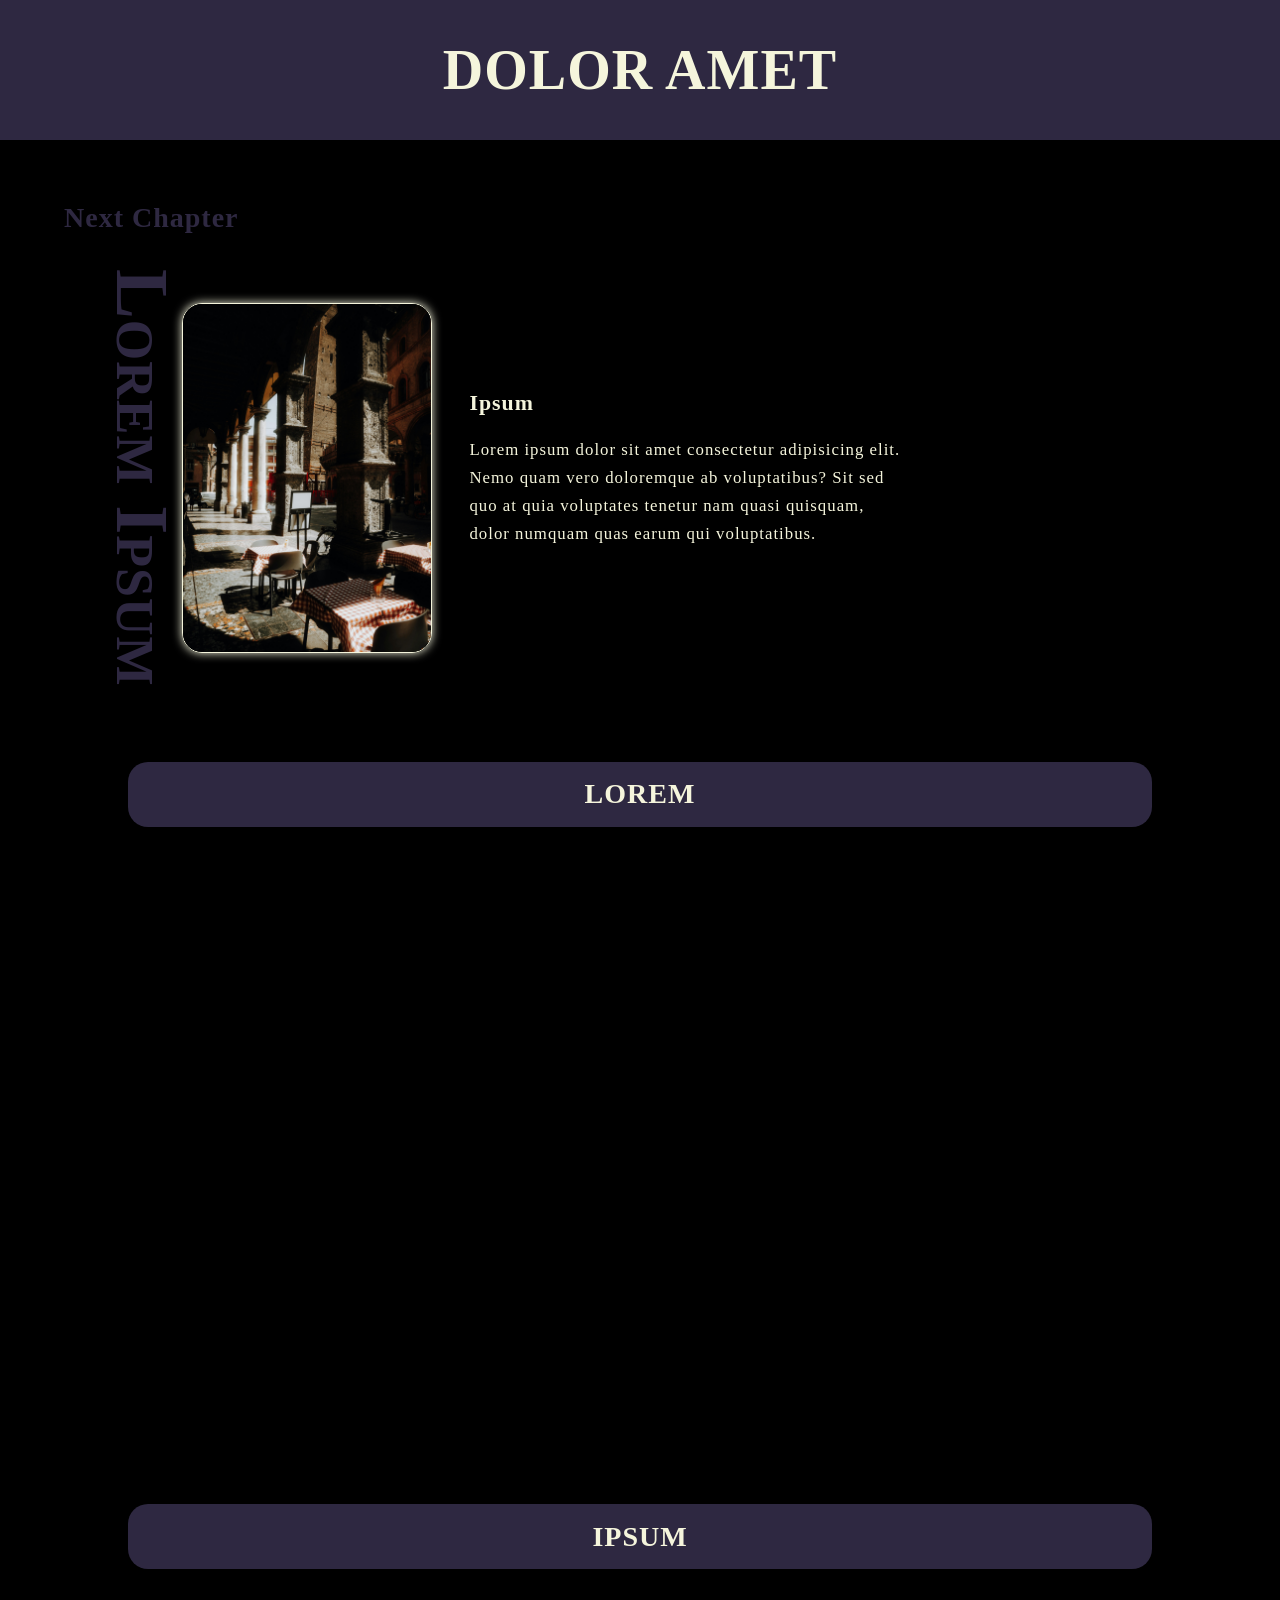
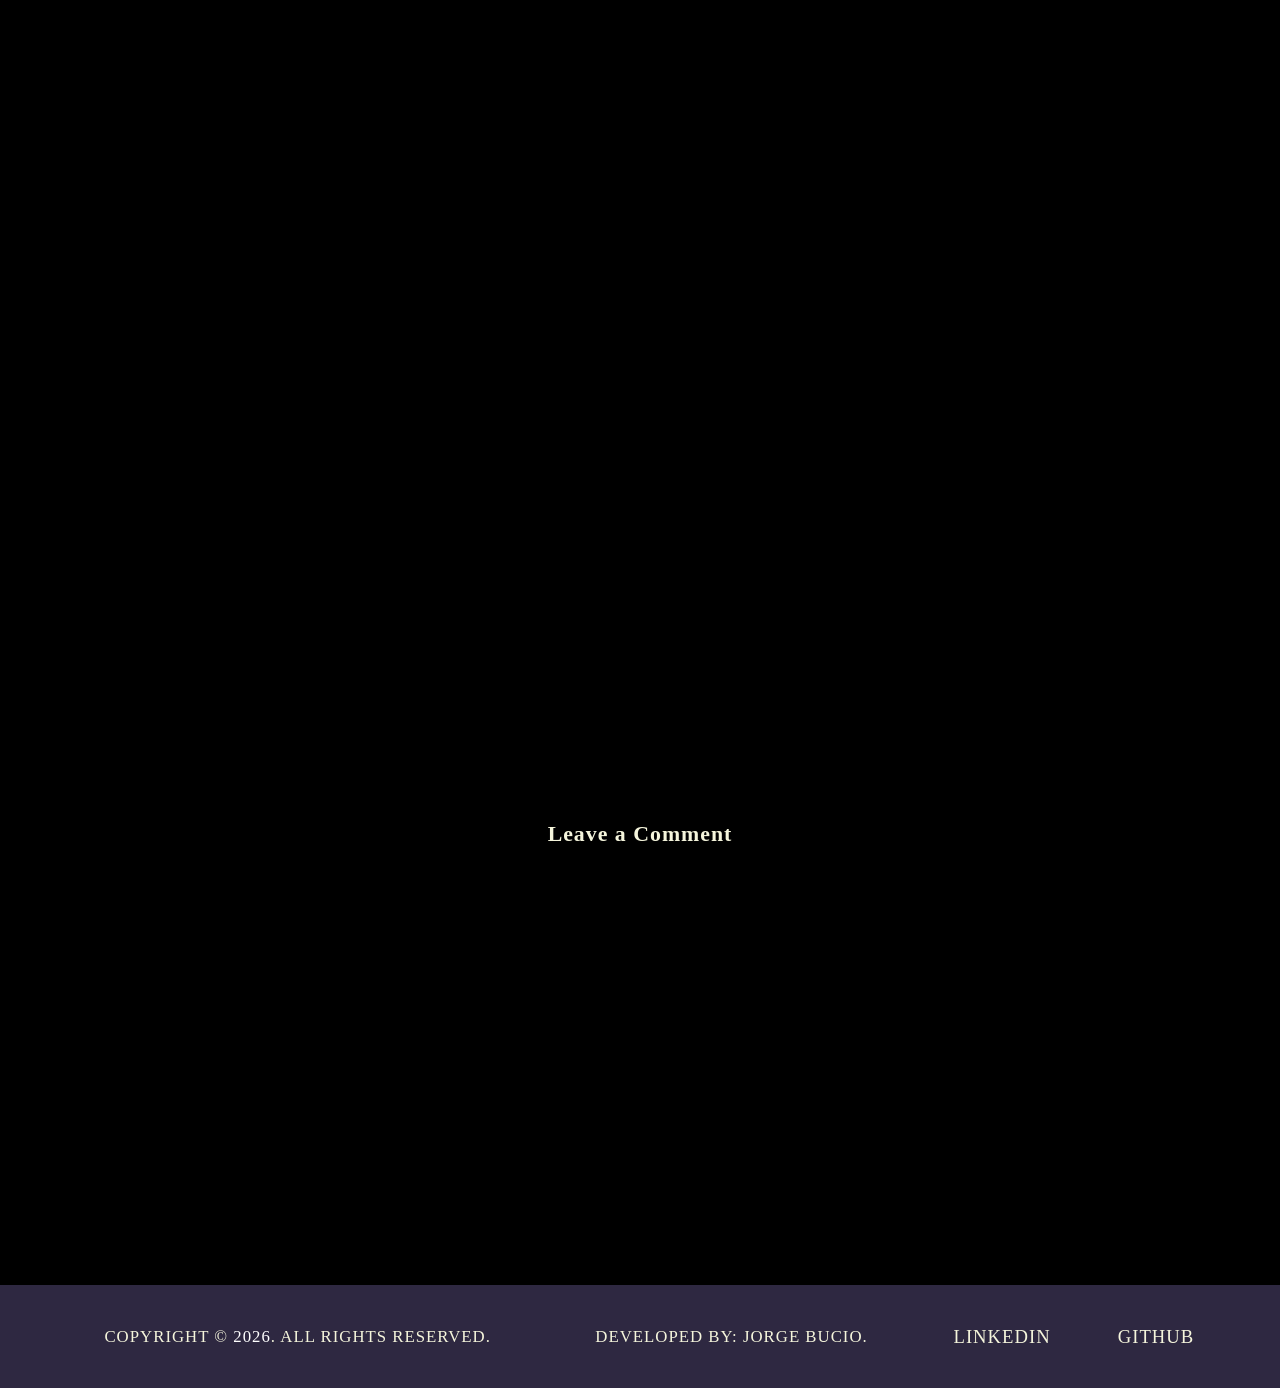
==== html/home.html @ 2b4934bb "Add files via upload" ====
<!-- HEAD STYLES & META -->
<!DOCTYPE html>
<html lang="en">
<head>
    <meta charset="UTF-8">
    <meta name="viewport" content="width=device-width, initial-scale=1.0">
    <title>Next Chapter</title>
    <link rel="icon" href="../assets/favicon-32x32.png">
    <link rel="stylesheet" href="../css/main.css">
    <link rel="stylesheet" href="../css/home.css">
</head>
<body>

    <!-- HEADER NAVIGATION / BANNER -->
    <header class="banner">
        <h1>Dolor Amet</h1>
    </header>

    <h2 class="title">Next Chapter</h2>

    <main>
        <!-- HERO SECTION (Image & Bio) -->
        <section class="top-section animate">
            <aside id="image">
                <h2 class="side-text">Lorem Ipsum</h2>
                <img src="../assets/images/img1.jpg" alt="beautiful image of tables outside of a cafe in Italy on a sunny day">
            </aside>
            <aside class="hero-content">
                <h3>Ipsum</h3>
                <p>
                    Lorem ipsum dolor sit amet consectetur adipisicing elit. Nemo quam vero doloremque ab voluptatibus? Sit sed quo at quia voluptates tenetur nam quasi quisquam, dolor numquam quas earum qui voluptatibus.
                </p>
            </aside>
        </section>

        <section class="banner">
            <h2>Lorem</h2>
        </section>

        <!-- VIDEO/IMAGE GALLERY -->
        <section class="gallery">
            <video class="animate" src="../assets/videos/video.mp4" autoplay muted loop></video>
            <img class="animate" src="../assets/images/img2.jpg" alt="image of two camels, one standing and one sitting with colorful blankets on their backs">
            <img class="animate" src="../assets/images/img3.jpg" alt="aereal image of a farm where a man is guiding his horse by the reins to a trough">
            <img class="animate" src="../assets/images/img4.jpg" alt="beatiful aereal image of a river surrounded by mountains">
            <img class="animate" src="../assets/images/img5.jpg" alt="image of a strong river with a cabin in the background and trees all covered in snow and ice">
        </section>

        <section class="banner">
            <h2>Ipsum</h2>
        </section>

        <!-- CONTRIBUTORS/TESTIMONIALS -->
        <section class="contributors">
            <ul class="testimonials" id="testimonials-list">
                <li class="testimonial animate">
                    <img src="../assets/images/user.png" alt="User 1 Profile" class="avatar">
                    <div class="user-info">
                        <h4>Lorem Amet</h4>
                        <p>"Lorem ipsum dolor sit amet, consectetur adipiscing elit. Sed do eiusmod tempor incididunt ut labore et dolore magna aliqua."</p>
                    </div>
                </li>
                <li class="testimonial animate">
                    <img src="../assets/images/user.png" alt="User 2 Profile" class="avatar">
                    <div class="user-info">
                        <h4>Ipsum Dolor</h4>
                        <p>"Ut enim ad minim veniam, quis nostrud exercitation ullamco laboris nisi ut aliquip ex ea commodo consequat."</p>
                    </div>
                </li>
                <li class="testimonial animate">
                    <img src="../assets/images/user.png" alt="User 3 Profile" class="avatar">
                    <div class="user-info">
                        <h4>Consectetur Elit</h4>
                        <p>"Duis aute irure dolor in reprehenderit in voluptate velit esse cillum dolore eu fugiat nulla pariatur excepteur sint."</p>
                    </div>
                </li>
                <li class="testimonial animate">
                    <img src="../assets/images/user.png" alt="User 4 Profile" class="avatar">
                    <div class="user-info">
                        <h4>Adipiscing Eiusmod</h4>
                        <p>"Excepteur sint occaecat cupidatat non proident, sunt in culpa qui officia deserunt mollit anim id est laborum."</p>
                    </div>
                </li>
            </ul>
        </section>

        <!-- CONTACT/COMMENT FORM -->
        <section class="comment-section">
            <h3>Leave a Comment</h3>
            <form id="comment-form">
                <div class="input-group animate">
                    <label for="name">
                        <svg xmlns="http://www.w3.org/2000/svg" height="24px" viewBox="0 -960 960 960" width="24px" fill="#e3e3e3">
                            <path d="M480-480q-66 0-113-47t-47-113q0-66 47-113t113-47q66 0 113 47t47 113q0 66-47 113t-113 47ZM160-160v-112q0-34 17.5-62.5T224-378q62-31 126-46.5T480-440q66 0 130 15.5T736-378q29 15 46.5 43.5T800-272v112H160Z"/>
                        </svg>
                    </label>
                    <input type="text" id="name" name="name" placeholder="Name" />
                </div>
                <div class="input-group animate">
                    <label for="message">
                        <svg xmlns="http://www.w3.org/2000/svg" height="24px" viewBox="0 -960 960 960" width="24px" fill="#e3e3e3">
                            <path d="M240-400h320v-80H240v80Zm0-120h480v-80H240v80Zm0-120h480v-80H240v80ZM80-80v-720q0-33 23.5-56.5T160-880h640q33 0 56.5 23.5T880-800v480q0 33-23.5 56.5T800-240H240L80-80Zm126-240h594v-480H160v525l46-45Zm-46 0v-480 480Z"/>
                        </svg>
                    </label>
                    <textarea id="message" name="message" placeholder="Message" rows="3"></textarea>
                </div>
                <p id="error-message"></p>
                <button type="submit" class="neo-btn animate"><span>Submit</span></button>
            </form>
        </section>

    </main>

    <!-- FOOTER -->
    <section>
        <footer class="footer banner">
            <p>Copyright &copy; <span id="year"></span>. All rights reserved.</p>
            <p>Developed by: Jorge Bucio.</p>
            <a href="#">LinkedIn</a>
            <a href="#">Github</a>
        </footer>
    </section>

    <!-- SCRIPTS -->
    <script src="../js/main.js"></script>
    <script src="../js/home.js"></script>
</body>
</html>
---- css/main.css ----
/* ======================= GLOBALS & RESET ======================= */

:root {
    --accent-color: #8672ff;
    --bg-color: #000;
    --text-color: #2e2841;
}

html {
    font-family: "times new roman", Segoe UI, sans-serif;
    box-sizing: border-box;
    font-size: clamp(10pt, 2vw, 14pt);
    color: var(--text-color);
    text-align: center;
}

*, *::before, *::after {
    margin: 0;
    padding: 0;
    box-sizing: inherit;
}


/* ==================== TYPOGRAPHY & BASIC ELEMENTS ==================== */

.wrapper {
    background-color: var(--bg-color);
    height:100vh;
    width: max(40%, 600px);
    padding: 10px;
    border-radius: 0 20px 20px 0;
    display: flex;
    flex-direction: column;
    justify-content: center;
    align-items: center;
}

h1 {
    font-size: 3rem;
    font-weight: 900;
    text-transform: uppercase;
}

p {
    margin: 1rem;
    font-size: 0.9rem;
}

span {
    color: var(--accent-color);
    transition: 150ms ease-in-out;
}

/* ======================= BUTTONS & COMPONENTS ======================= */

.neo-btn {
    margin: 2rem;
    position: relative;
    padding: 0.9em 2.6em;
    border-radius: 100px;
    background: var(--bg-color);
    border: none;
    cursor: pointer;
    overflow: hidden;
    isolation: isolate;
    text-transform: uppercase;

    --x: 50%;
    --y: 50%;
}

.neo-btn span {
    position: relative;
    z-index: 2;
    color: var(--text-color);
    font-weight: 600;
    transition: color 0.3s ease;
}

.neo-btn::before {
    content: "";
    position: absolute;
    inset: -2px;
    border-radius: inherit;
    background:
      conic-gradient(
        from 0deg at 50% 50%,
        transparent 0%,
        var(--accent-color) 15%,
        transparent 60%
      );
      filter:blur(4px);
    animation: spin 3.4s linear infinite;
    z-index: 0;
}

.neo-btn::after {
    content: "";
    transform: scale(1.1);
    position: absolute;
    inset: 3px;
    border-radius: inherit;
    background: var(--bg-color);
    z-index: 1;
    transition: background 0.2s ease;
}

.neo-btn:hover::after {
    transition: all .6s ease;
    background:
      radial-gradient(
        60px circle at var(--x) var(--y),
        hsla(263, 100%, 68%, 0.35),
        transparent 70%
      ),
      var(--bg-color);
}

.neo-btn:hover span {
    color: var(--accent-color);
}

@keyframes spin {
    to {
        transform: rotate(360deg);
    }
}

/* ======================= MEDIA QUERIES ======================= */

@media (max-width: 1100px) {
    .wrapper {
        width: min(600px, 100%);
        border-radius: 0;
    }
}

@media (max-width: 768px) {
    h1 {
        font-size: 2.2rem;
    }
}

@media (max-width: 480px) {
    .wrapper {
        width: 90%;
        padding: 5px;
    }
    h1 {
        font-size: 2rem;
    }
}
---- css/home.css ----
/* ======================= GLOBALS & LAYOUT ======================= */

body {
    background-color: var(--bg-color);
    overflow-y: scroll;
    letter-spacing: 1px;
    line-height: 1.5rem;
}

main {
    width: 80%;
    margin: 2rem auto;
    display: flex;
    flex-direction: column;
    justify-content: center;
    align-items: center;
    gap: 4rem;
}

span {
    color: white;
}

img {
    width: 100%;
    height: 100%;
    object-fit: cover;
    border-radius: 20px;
}

/* ======================= HEADER, TITLES & BANNERS ======================= */

header h1 {
    text-transform: uppercase;
    padding: 2rem 0;
}

.title {
    text-align: left;
    margin: 5% 0 0 5%;
    animation: pop-in 2s ease;
}

.banner {
    background-color: var(--text-color);
    color: beige;
    width: 100%;
    margin: 0 auto;
    padding: 1rem;
    text-transform: uppercase;
}

/* ======================= TOP SECTION ======================= */

.top-section, .banner {
    animation: pop-in 1.6s ease;
    display: flex;
    justify-content: center;
    align-items: center;
}

#image {
    display: flex;
    justify-content: center;
    align-items: center;
}

#image img {
    width: 250px;
    height: 350px;
    object-fit: cover;
    border: 1px solid beige;
    box-shadow: 0 0 10px beige;
    border-radius: 20px;
}

.hero-content {
    color: beige;
    animation: pop-in 1.6s ease;
}

.hero-content h3 {
    text-align: left;
    margin-left: 2rem;
}

.hero-content p {
    text-align: left;
    margin-left: 2rem;
    width: 60%;
}


.side-text {
    writing-mode: vertical-rl;
    font-size: 4rem;
    font-variant: small-caps;
    margin-right: 1.4rem;
    animation: pop-in 1.2s ease;
}

/* ======================= GALLERY ======================= */

.gallery {
    display: grid;
    grid-template-columns: 2fr 1fr 1fr;
    grid-auto-rows: 250px;
    gap: 1.5rem;
    width: 90%;
}

.gallery video {
    grid-column: 1 / 2;
    grid-row: 1 / 3;
    width: 100%;
    height: 100%;
    object-fit: cover;
    border-radius: 20px;
}

.contributors video {
    border-radius: 20px;
}

section.banner {
    border-radius: 20px;
}

/* ======================= FOOTER ======================= */

.footer {
    display: flex;
    justify-content: space-evenly;
    align-items: center;
    flex-wrap: wrap;
    justify-content: space-evenly;
    align-items: center;
}

.footer a {
    text-decoration: none;
    color: beige;
    font-weight: 500;
    transition: all 0.4s ease-in-out;
}

.footer a:hover {
    color: var(--accent-color);
}

/* ======================= ANIMATIONS ======================= */

@keyframes pop-in {
    from {
        transform: scale(0.9);
        opacity: 0;
    }
    to {
        transform: scale(1);
        opacity: 1;
    }
}

.animate {
    transform: scale(0.9) translateX(-100px);
    opacity: 0;
    transition: all 800ms ease;
}

.animate.active {
    transform: scale(1) translateX(0);
    opacity: 1;
}

/* ==================== CONTRIBUTORS & TESTIMONIALS ==================== */

.contributors {
    display: flex;
    flex-wrap: wrap;
    align-items: center;
    justify-content: center;
    gap: 2rem;
    width: 90%;
}

.contributors iframe {
    max-width: 100%;
    border-radius: 20px;
    flex: 1 1 400px;
}

.testimonials {
    list-style: none;
    display: flex;
    flex-direction: column;
    gap: 1.5rem;
    flex: 1 1 300px;
    padding: 0;
}

.testimonial {
    display: flex;
    align-items: center;
    gap: 1rem;
    background: rgba(255, 255, 255, 0.05);
    padding: 1.5rem;
    border-radius: 15px;
    border: 1px solid rgba(255, 255, 255, 0.1);
}

.testimonial .avatar {
    width: 60px;
    height: 60px;
    border-radius: 50%;
    object-fit: cover;
    flex-shrink: 0;
    transform: none;
    opacity: 1;
}

.user-info h4 {
    margin-bottom: 0.5rem;
    font-size: 1.1rem;
    color: beige;
    text-align: left;
}

.user-info p {
    font-size: 0.95rem;
    line-height: 1.4;
    color: #ccc;
    margin: 0;
    text-align: left;
}

/* ======================= FORM STYLES ======================= */

.comment-section {
    width: 90%;
    margin: 2rem auto;
    display: flex;
    flex-direction: column;
    align-items: center;
}

.comment-section h3 {
    color: beige;
    margin-bottom: 1rem;
}

form {
    width: min(400px, 100%);
    display: flex;
    flex-direction: column;
    align-items: center;
    justify-content: center;
    gap: 15px;
}

form > div {
    width: 100%;
    display: flex;
    justify-content: center;
}

form label {
    flex-shrink: 0;
    min-height: 50px;
    width: 50px;
    background-color: var(--accent-color);
    fill: var(--bg-color);
    border-radius: 10px 0 0 10px;
    display: flex;
    align-items: center;
    justify-content: center;
    cursor: pointer;
}

form textarea {
    flex-grow: 1;
    min-width: 0;
    min-height: 50px;
    background-color: rgba(255, 255, 255, 0.05);
    padding: 1em;
    font: inherit;
    border-radius: 0 10px 10px 0;
    border: 2px solid rgba(255, 255, 255, 0.1);
    border-left: none;
    color: beige;
    transition: 150ms ease-in-out;
    resize: vertical;
}

form input {
    flex-grow: 1;
    min-width: 0;
    height: 50px;
    background-color: rgba(255, 255, 255, 0.05);
    padding: 1em;
    font: inherit;
    border-radius: 0 10px 10px 0;
    border: 2px solid rgba(255, 255, 255, 0.1);
    border-left: none;
    color: beige;
    transition: 150ms ease-in-out;
}

form input:hover, form textarea:hover {
    border-color: var(--accent-color);
}

form input:focus, form textarea:focus {
    outline: none;
    border-color: var(--accent-color);
}

div:has(input:focus) > label, div:has(textarea:focus) > label {
    background-color: var(--accent-color);
    fill: beige;
}

form input::placeholder, form textarea::placeholder {
    color: #ccc;
}

form div.incorrect label {
    background-color: #f06272;
}

form div.incorrect input, form div.incorrect textarea {
    border-color: #f06272;
}

#error-message {
    color: #f06272;
    margin: 5px 0;
}

/* ======================= MEDIA QUERIES ======================= */

@media (max-width: 1024px) {
    .gallery {
        grid-template-columns: 1fr 1fr;
    }
    .gallery video {
        grid-column: 1 / -1;
        grid-row: 1;
    }
    .hero-content p {
        width: 80%;
    }
}

@media (max-width: 768px) {
    main {
        width: 95%;
        margin: 1rem auto;
    }

    .title {
        margin: 2rem auto;
        text-align: center;
        width: 100%;
    }

    .top-section {
        flex-direction: column;
        gap: 2rem;
        width: 100%;
    }

    .hero-content h3,
    .hero-content p {
        margin-left: 0;
        width: 100%;
        text-align: center;
    }

    .gallery {
        grid-template-columns: 1fr;
        grid-auto-rows: auto;
        width: 100%;
    }

    .gallery img, .gallery video {
        height: 250px;
    }

    .gallery video {
        grid-column: 1 / -1;
        grid-row: auto;
    }

    .contributors {
        flex-direction: column;
        width: 95%;
    }

    .contributors iframe {
        flex-basis: auto;
        width: 100%;
    }

    .testimonials {
        flex-basis: auto;
        width: 100%;
    }
}

@media (max-width: 480px) {
    form {
        width: 100%;
    }

    .footer {
        flex-direction: column;
        gap: 1.5rem;
        padding: 2rem 0;
    }

    #image {
        display: flex;
        flex-direction: row;
        align-items: center;
        justify-content: center;
    }

    .side-text {
        writing-mode: vertical-rl;
        text-align: center;
        font-size: 2.5rem;
        margin-right: 0.5rem;
    }

    #image img {
        width: 100%;
        max-width: 250px;
        height: auto;
    }

    .comment-section {
        width: 100%;
    }
}
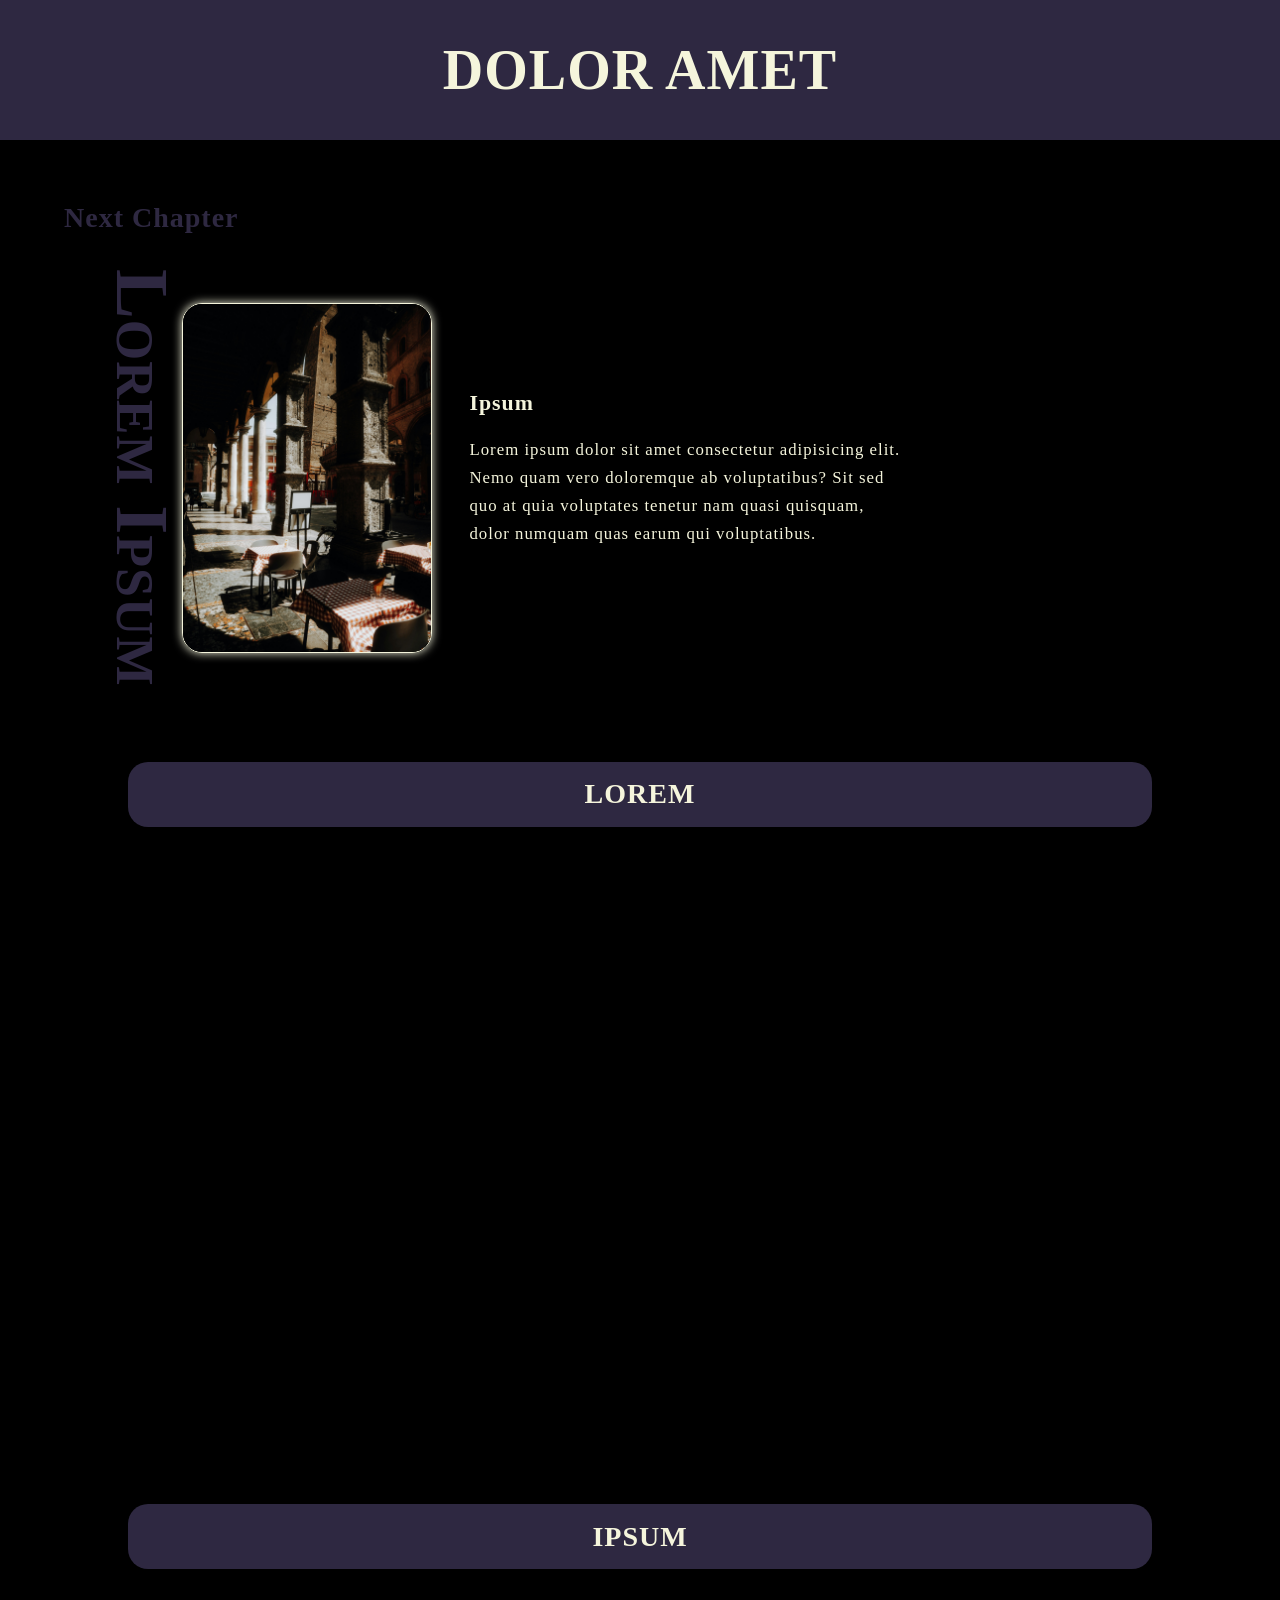
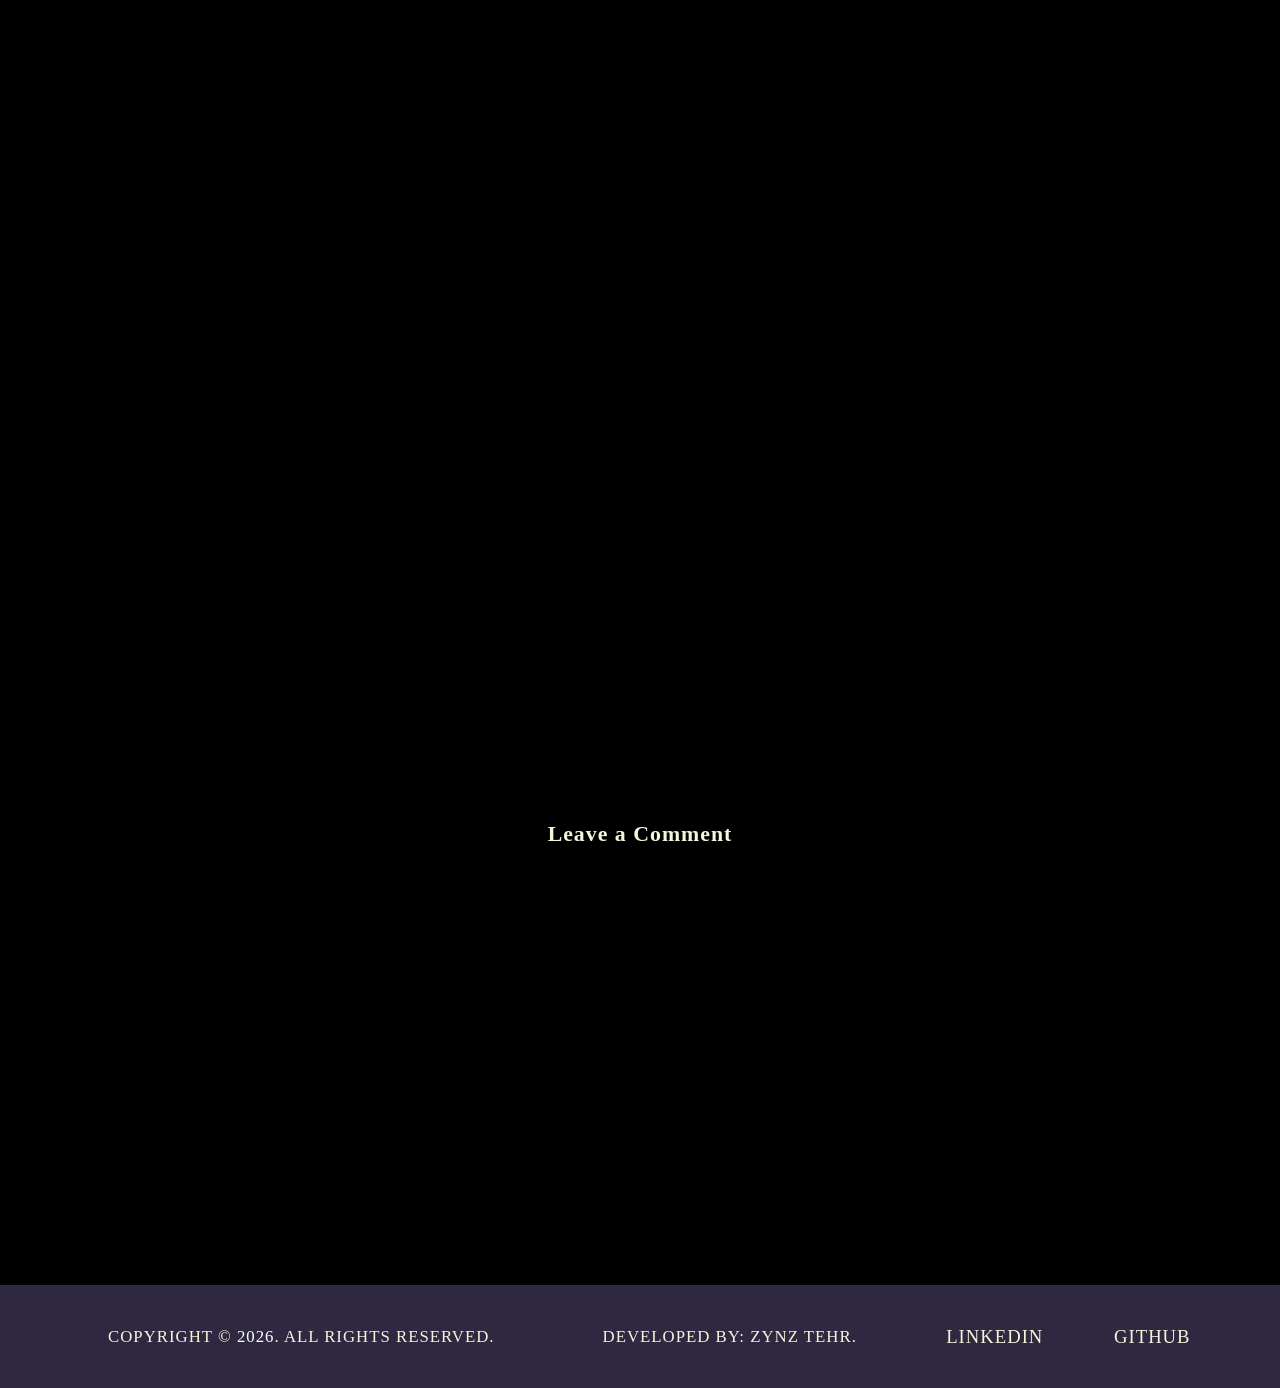
==== commit 9ea6be59: "Update home.html" ====
--- a/html/home.html
+++ b/html/home.html
@@ -115,7 +115,7 @@
     <section>
         <footer class="footer banner">
             <p>Copyright &copy; <span id="year"></span>. All rights reserved.</p>
-            <p>Developed by: Jorge Bucio.</p>
+            <p>Developed by: Zynz Tehr.</p>
             <a href="#">LinkedIn</a>
             <a href="#">Github</a>
         </footer>
@@ -125,4 +125,4 @@
     <script src="../js/main.js"></script>
     <script src="../js/home.js"></script>
 </body>
-</html>+</html>
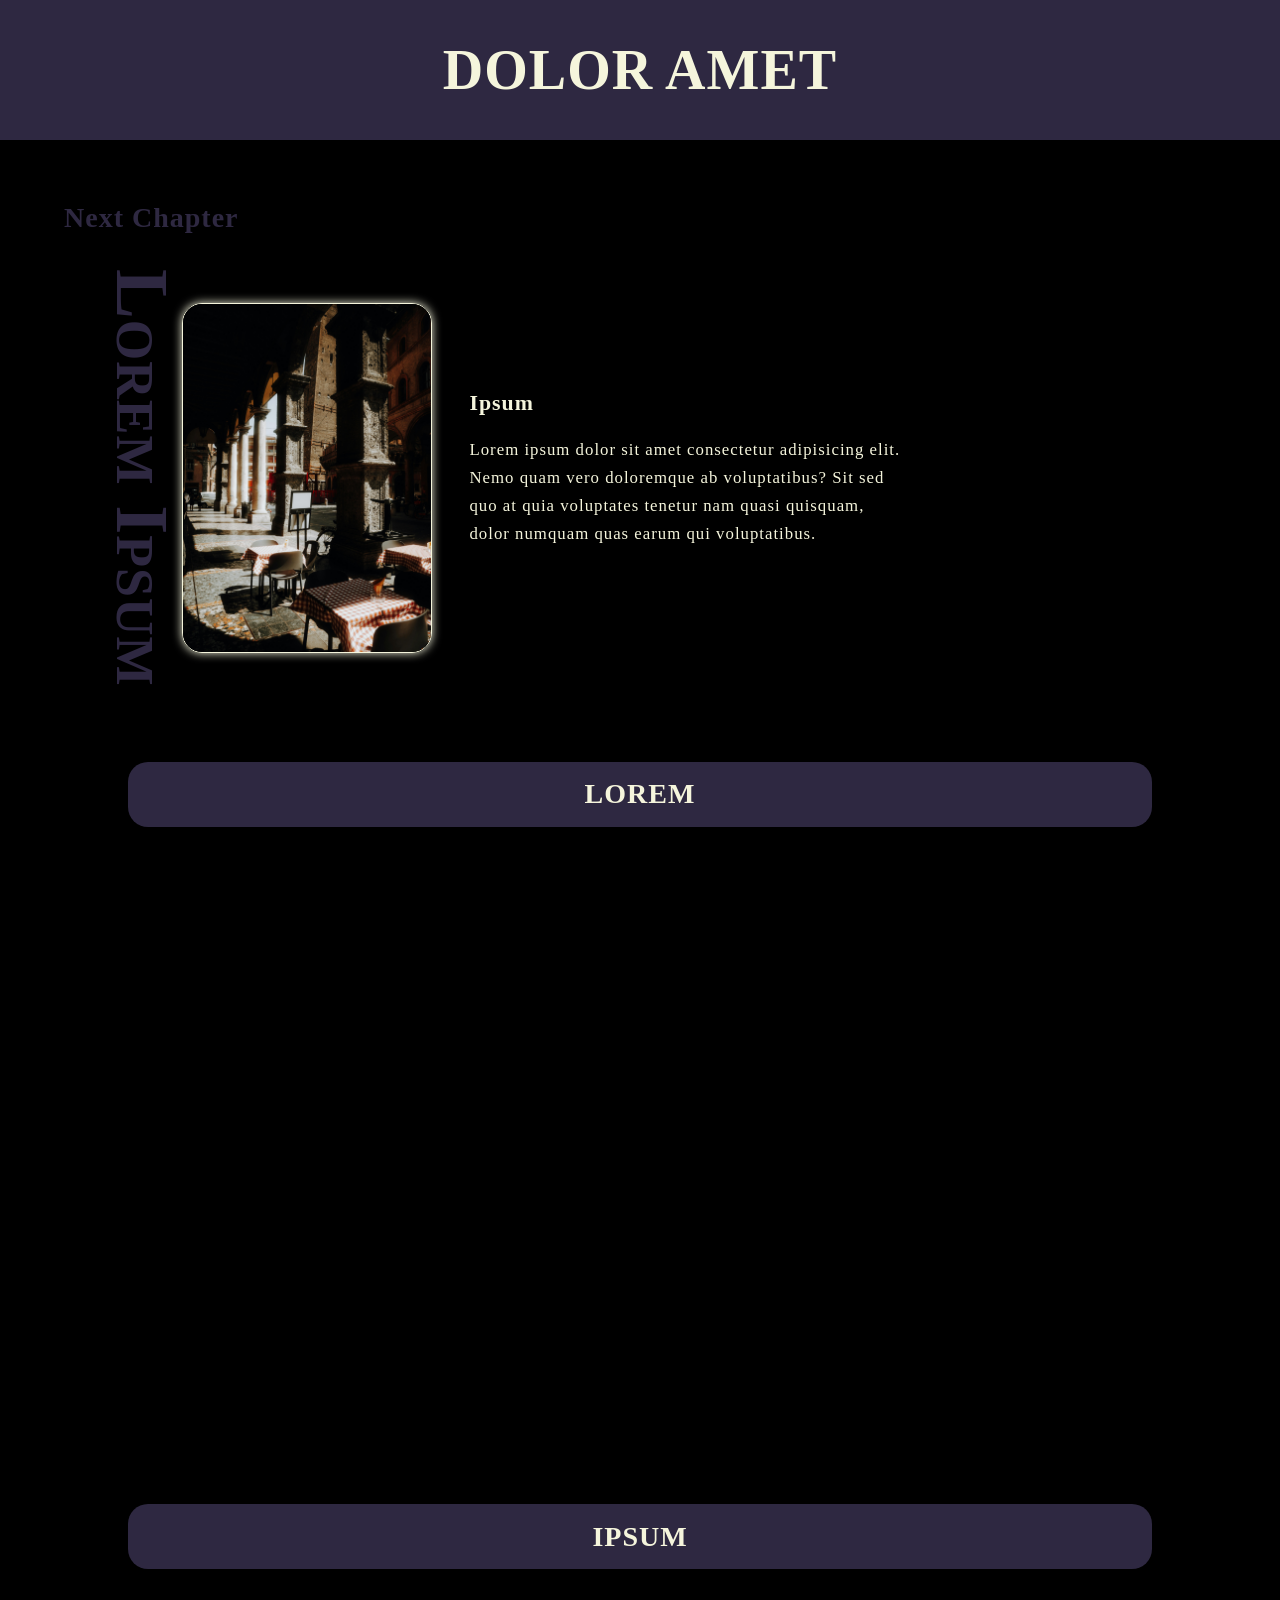
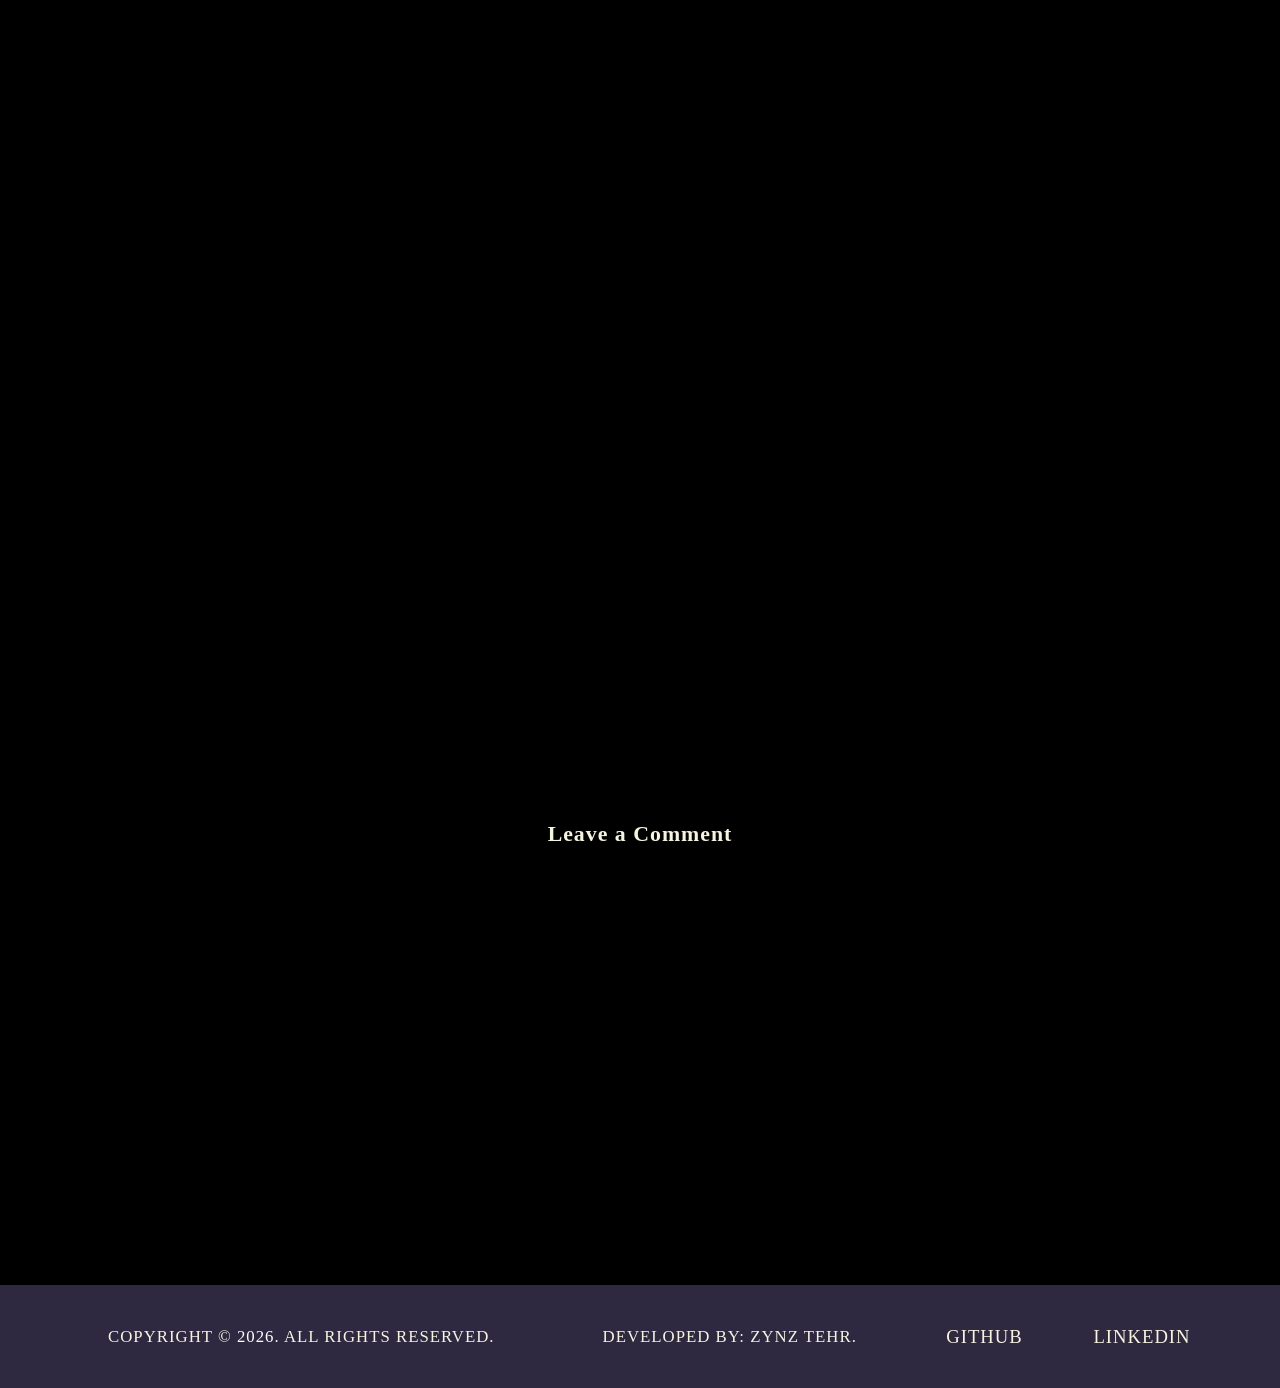
==== commit ba0860f5: "Update footer links to point to GitHub and LinkedIn" ====
--- a/html/home.html
+++ b/html/home.html
@@ -116,8 +116,8 @@
         <footer class="footer banner">
             <p>Copyright &copy; <span id="year"></span>. All rights reserved.</p>
             <p>Developed by: Zynz Tehr.</p>
-            <a href="#">LinkedIn</a>
-            <a href="#">Github</a>
+            <a href="https://github.com/ZynzTehr">GitHub</a>
+            <a href="https://www.linkedin.com/in/jorge-bucio-876738393/">LinkedIn</a>
         </footer>
     </section>
 
